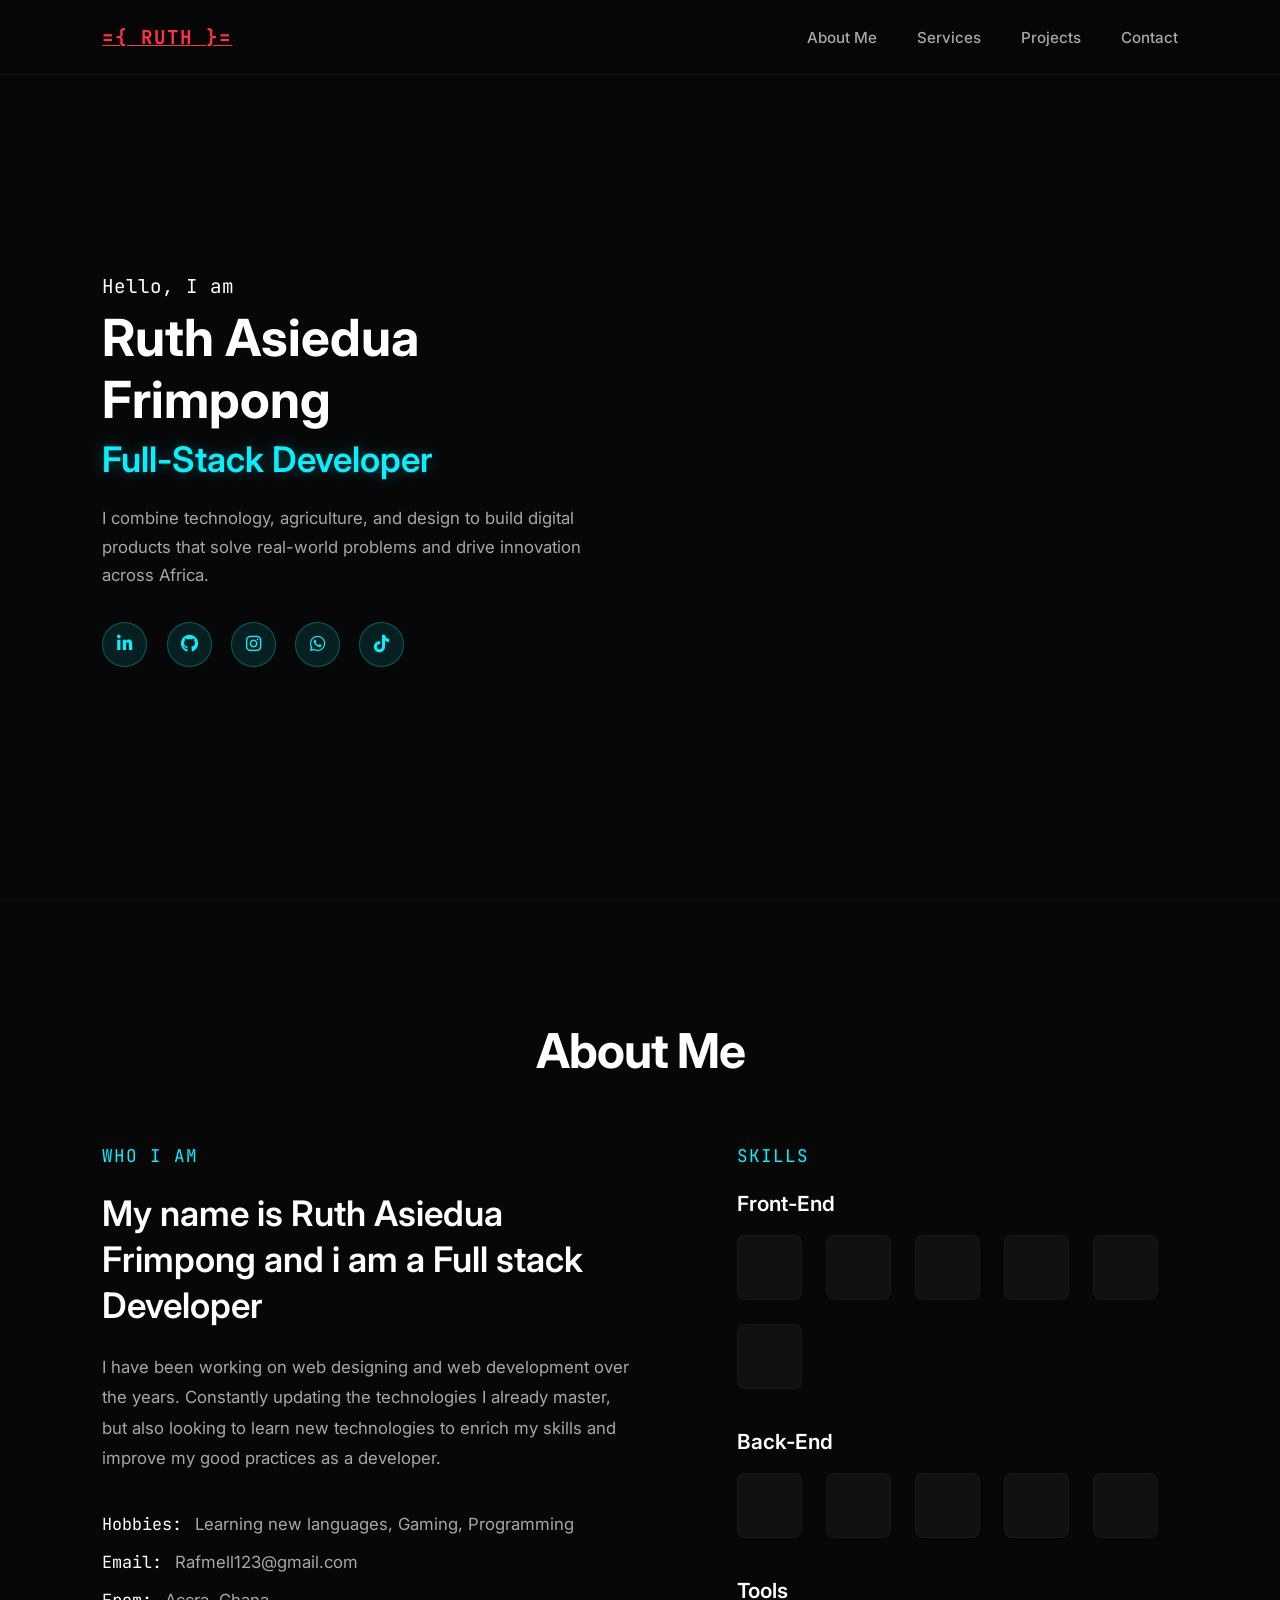
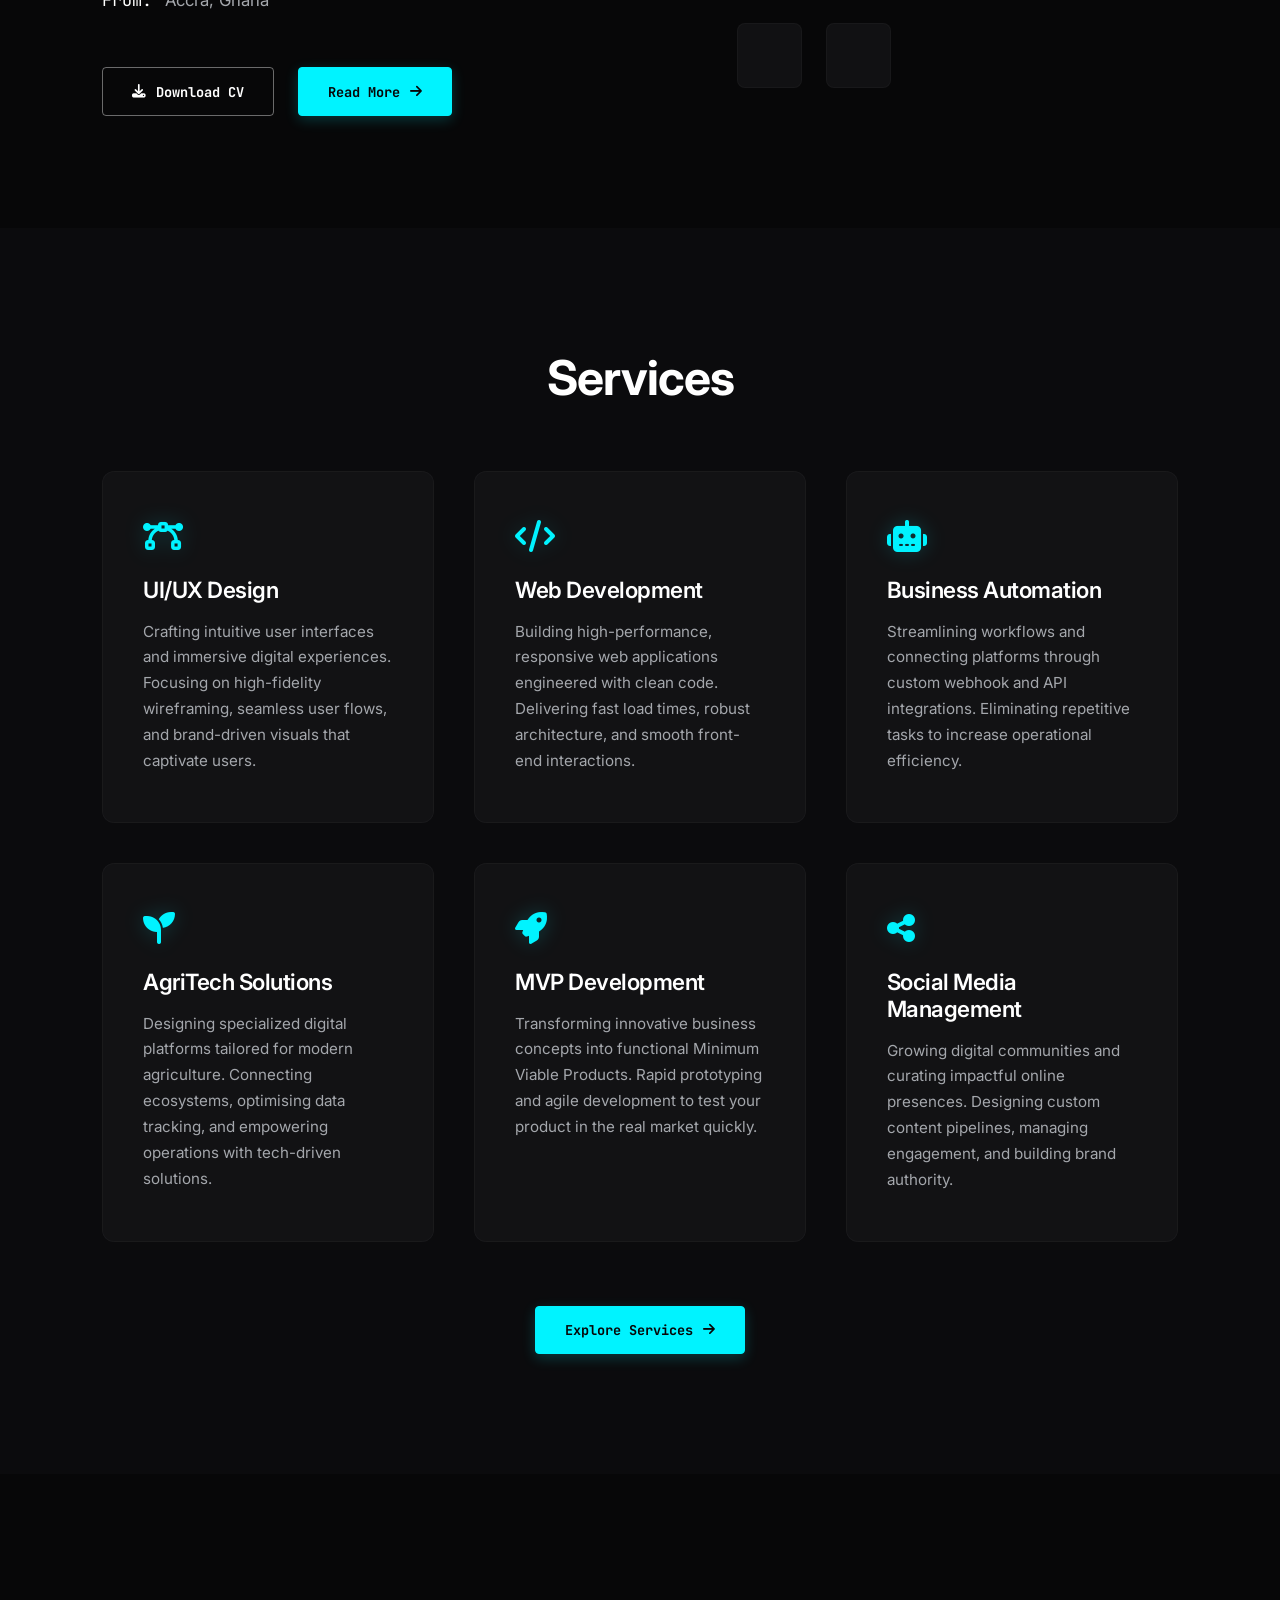
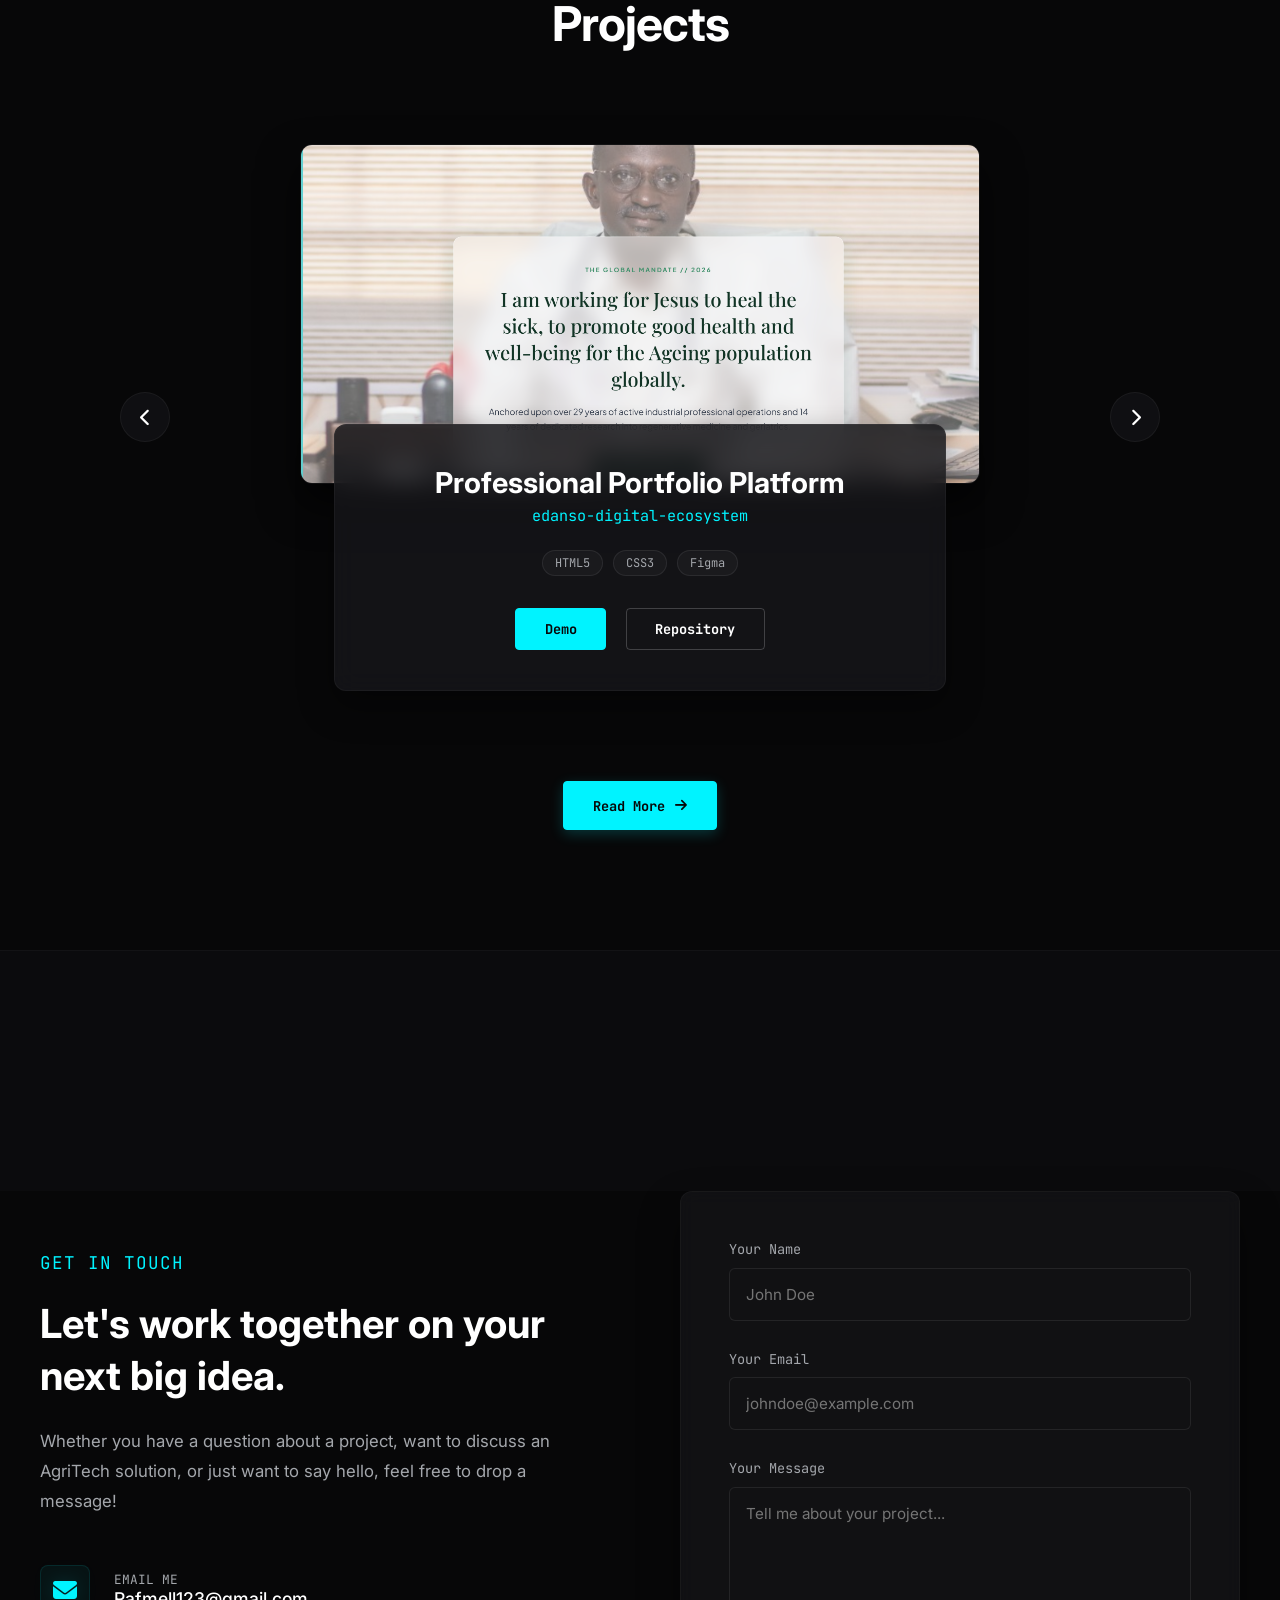
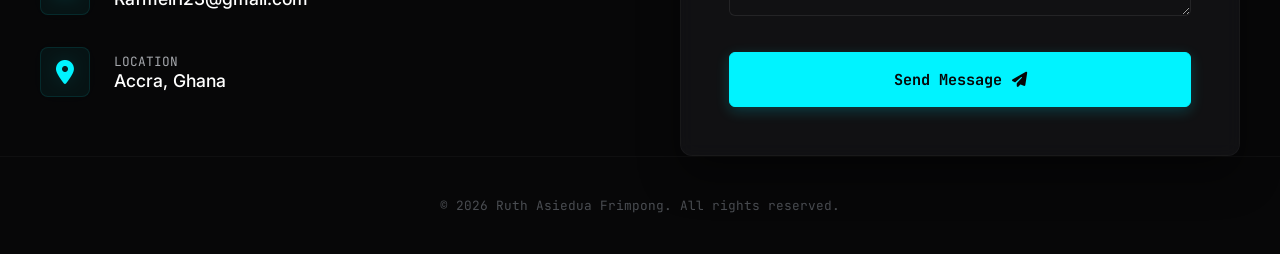
==== index.html @ 82e6465c "Add files via upload" ====
<!DOCTYPE html>
<html lang="en">
<head>
    <meta charset="UTF-8">
    <meta name="viewport" content="width=device-width, initial-scale=1.0">
    <title>Ruth Asiedua Frimpong | Portfolio</title>

    <link rel="preconnect" href="https://fonts.googleapis.com">
    <link rel="preconnect" href="https://fonts.gstatic.com" crossorigin>
    <link href="https://fonts.googleapis.com/css2?family=Inter:wght@300;400;600&family=JetBrains+Mono:wght@400;700&display=swap" rel="stylesheet">

    <link rel="stylesheet" href="https://cdnjs.cloudflare.com/ajax/libs/font-awesome/6.4.0/css/all.min.css">
    <link rel="stylesheet" href="https://cdn.jsdelivr.net/gh/devicons/devicon@latest/devicon.min.css">

    <link rel="stylesheet" href="style.css">
</head>
<body>

    <header>
        <nav>
            <a href="index.html" class="logo">={ RUTH }=</a>
            <ul>
               
                <li><a href="about.html">About Me</a></li>
                <li><a href="services.html">Services</a></li>
                <li><a href="projects.html">Projects</a></li>
                <li><a href="contact.html">Contact</a></li>
            </ul>
        </nav>
    </header>

    <section class="hero">
        <div class="hero-container">

            <div class="hero-text-column">
                <span class="greeting">Hello, I am</span>
                <h1>Ruth Asiedua Frimpong</h1>
                <h2>Full-Stack Developer</h2>

                <p class="hero-intro">
                    I combine technology, agriculture, and design to build digital products that solve real-world problems and drive innovation across Africa.
                </p>

                <div class="social-icons">
                    <a href="#" target="_blank" rel="noopener noreferrer" title="LinkedIn"><i class="fab fa-linkedin-in"></i></a>
                    <a href="#" target="_blank" rel="noopener noreferrer" title="GitHub"><i class="fab fa-github"></i></a>
                    <a href="#" target="_blank" rel="noopener noreferrer" title="Instagram"><i class="fab fa-instagram"></i></a>
                    <a href="#" target="_blank" rel="noopener noreferrer" title="WhatsApp"><i class="fab fa-whatsapp"></i></a>
                    <a href="#" target="_blank" rel="noopener noreferrer" title="TikTok"><i class="fab fa-tiktok"></i></a>
                </div>


            </div>

            <div class="hero-animation-column">
                <div class="floating-canvas">
                    <div class="tech-icon float-item-1"><i class="devicon-html5-plain colored"></i></div>
                    <div class="tech-icon float-item-2"><i class="devicon-css3-plain colored"></i></div>
                    <div class="tech-icon float-item-3"><i class="devicon-javascript-plain colored"></i></div>
                    <div class="tech-icon float-item-4"><i class="devicon-react-original colored"></i></div>
                    <div class="tech-icon float-item-5"><i class="devicon-python-plain colored"></i></div>
                    <div class="tech-icon float-item-6"><i class="devicon-azuresqldatabase-plain colored"></i></div>
                    <div class="tech-icon float-item-7"><i class="devicon-mongodb-plain colored"></i></div>
                    <div class="tech-icon float-item-8"><i class="devicon-typescript-plain colored"></i></div>
                    <div class="tech-icon float-item-9"><i class="devicon-git-plain colored"></i></div>
                    <div class="tech-icon float-item-10"><i class="devicon-amazonwebservices-plain-wordmark colored"></i></div>
                    <div class="tech-icon float-item-11"><i class="devicon-bootstrap-plain colored"></i></div>
                    <div class="tech-icon float-item-12"><i class="devicon-java-plain colored"></i></div>
                    <div class="tech-icon float-item-13"><i class="devicon-figma-plain colored"></i></div>
                </div>
            </div>

        </div>
    </section>






    <section class="about-section-container">
    <h2 class="section-title">About Me</h2>

    <div class="about-grid-wrapper">

        <div class="profile-narrative-column">
            <span class="subheading-accent">Who I Am</span>
            <h3 class="profile-headline">My name is Ruth Asiedua Frimpong and i am a Full stack Developer</h3>

            <p class="profile-bio">
                I have been working on web designing and web development over the years. Constantly updating the technologies I already master, but also looking to learn new technologies to enrich my skills and improve my good practices as a developer.
            </p>

            <ul class="metadata-profile-list">
                <li><strong>Hobbies:</strong> Learning new languages, Gaming, Programming</li>
                <li><strong>Email:</strong> Rafmell123@gmail.com</li>
                <li><strong>From:</strong> Accra, Ghana</li>
            </ul>

            <div class="about-action-links">
                <a href="/img/Ruth Asiedua Frimpong CV (2).docx" class="action-btn btn-outline-download" download>
                    <i class="fas fa-download"></i> Download CV
                </a>
                <a href="about.html" class="action-btn btn-neon-readmore">
                    Read More <i class="fas fa-arrow-right"></i>
                </a>
            </div>
        </div>

        <div class="skills-classification-column">
            <span class="subheading-accent">Skills</span>

            <div class="skills-tier-block">
                <h4>Front-End</h4>
                <div class="skills-icon-row">
                    <div class="tech-badge" data-name="HTML5"><i class="devicon-html5-plain"></i></div>
                    <div class="tech-badge" data-name="CSS3"><i class="devicon-css3-plain"></i></div>
                    <div class="tech-badge" data-name="JavaScript"><i class="devicon-javascript-plain"></i></div>
                    <div class="tech-badge" data-name="React.js"><i class="devicon-react-original"></i></div>
                    <div class="tech-badge" data-name="TypeScript"><i class="devicon-typescript-plain"></i></div>
                    <div class="tech-badge" data-name="Bootstrap"><i class="devicon-bootstrap-plain"></i></div>
                </div>
            </div>

            <div class="skills-tier-block">
                <h4>Back-End</h4>
                <div class="skills-icon-row">
                    <div class="tech-badge" data-name="Python"><i class="devicon-python-plain"></i></div>
                    <div class="tech-badge" data-name="SQL"><i class="devicon-azuresqldatabase-plain"></i></div>
                    <div class="tech-badge" data-name="MongoDB"><i class="devicon-mongodb-plain"></i></div>
                    <div class="tech-badge" data-name="Java"><i class="devicon-java-plain"></i></div>
                    <div class="tech-badge" data-name="AWS"><i class="devicon-amazonwebservices-plain-wordmark"></i></div>
                </div>
            </div>

            <div class="skills-tier-block">
                <h4>Tools</h4>
                <div class="skills-icon-row">
                    <div class="tech-badge" data-name="Figma"><i class="devicon-figma-plain"></i></div>
                    <div class="tech-badge" data-name="Git"><i class="devicon-git-plain"></i></div>
                </div>
            </div>

        </div>
    </div>
</section>












<section class="services-section-container">
    <h2 class="section-title">Services</h2>

    <div class="services-grid-wrapper">

        <div class="service-premium-card">
            <div class="service-icon-holder">
                <i class="fas fa-bezier-curve"></i>
            </div>
            <h3>UI/UX Design</h3>
            <p>Crafting intuitive user interfaces and immersive digital experiences. Focusing on high-fidelity wireframing, seamless user flows, and brand-driven visuals that captivate users.</p>
            <div class="card-neon-line"></div>
        </div>

        <div class="service-premium-card">
            <div class="service-icon-holder">
                <i class="fas fa-code"></i>
            </div>
            <h3>Web Development</h3>
            <p>Building high-performance, responsive web applications engineered with clean code. Delivering fast load times, robust architecture, and smooth front-end interactions.</p>
            <div class="card-neon-line"></div>
        </div>

        <div class="service-premium-card">
            <div class="service-icon-holder">
                <i class="fas fa-robot"></i>
            </div>
            <h3>Business Automation</h3>
            <p>Streamlining workflows and connecting platforms through custom webhook and API integrations. Eliminating repetitive tasks to increase operational efficiency.</p>
            <div class="card-neon-line"></div>
        </div>

        <div class="service-premium-card">
            <div class="service-icon-holder">
                <i class="fas fa-seedling"></i>
            </div>
            <h3>AgriTech Solutions</h3>
            <p>Designing specialized digital platforms tailored for modern agriculture. Connecting ecosystems, optimising data tracking, and empowering operations with tech-driven solutions.</p>
            <div class="card-neon-line"></div>
        </div>

        <div class="service-premium-card">
            <div class="service-icon-holder">
                <i class="fas fa-rocket"></i>
            </div>
            <h3>MVP Development</h3>
            <p>Transforming innovative business concepts into functional Minimum Viable Products. Rapid prototyping and agile development to test your product in the real market quickly.</p>
            <div class="card-neon-line"></div>
        </div>

        <div class="service-premium-card">
            <div class="service-icon-holder">
                <i class="fas fa-share-nodes"></i>
            </div>
            <h3>Social Media Management</h3>
            <p>Growing digital communities and curating impactful online presences. Designing custom content pipelines, managing engagement, and building brand authority.</p>
            <div class="card-neon-line"></div>
        </div>

    </div>

    <div class="services-action-wrapper">
        <a href="services.html" class="action-btn btn-neon-readmore">
            Explore Services <i class="fas fa-arrow-right"></i>
        </a>
    </div>
</section>












<section class="projects-section-container">
    <h2 class="section-title">Projects</h2>

    <div class="carousel-viewport">
        <div class="carousel-track" id="projectTrack">

            <div class="project-slide active">
                <div class="project-image-wrapper">
                    <img src="/img/Screenshot 2026-06-18 155500.png" alt="E danso portfolio">
                </div>
                <div class="project-details-card">
                    <h3>Professional Portfolio Platform</h3>
                    <h4>edanso-digital-ecosystem</h4>

                    <div class="tech-pill-row">
                        <span class="tech-pill">HTML5</span>
                        <span class="tech-pill">CSS3</span>
                        <span class="tech-pill">Figma</span>
                    </div>
                    <div class="project-actions">
                        <a href="https://edansoport.netlify.app/" class="proj-btn btn-demo">Demo</a>
                        <a href="https://github.com/raf-stacks/E-danso" class="proj-btn btn-repo">Repository</a>
                    </div>
                </div>
            </div>
            <div class="project-slide">
                <div class="project-image-wrapper">
                    <img src="/img/Screenshot 2026-06-18 153924.png" alt="National Journey Platform">
                </div>
                <div class="project-details-card">
                    <h3>National Journey</h3>
                    <h4>Interactive Historical Web Application</h4>

                    <div class="tech-pill-row">
                        <span class="tech-pill">JavaScript</span>
                        <span class="tech-pill">HTML5</span>
                        <span class="tech-pill">CSS3</span>
                        <span class="tech-pill">UI Design</span>
                    </div>
                    <div class="project-actions">
                        <a href="https://patiotism.netlify.app/" class="proj-btn btn-demo">Demo</a>
                        <a href="https://github.com/raf-stacks/National-Symbols" class="proj-btn btn-repo">Repository</a>
                    </div>
                </div>
            </div>
            <div class="project-slide">
                <div class="project-image-wrapper">
                    <img src="/img/Screenshot 2026-07-11 155320.png" alt="Aqua Guard">
                </div>
                <div class="project-details-card">
                    <h3>Aqua Guard</h3>
                    <h4>Water Safety & Environmental Protection</h4>

                    <div class="tech-pill-row">
                        <span class="tech-pill">JavaScript</span>
                        <span class="tech-pill">HTML5</span>
                        <span class="tech-pill">CSS3</span>
                        <span class="tech-pill">UI Design</span>
                    </div>
                    <div class="project-actions">
                        <a href="https://aqua-guard-theta.vercel.app" class="proj-btn btn-demo">Demo</a>
                        <a href="https://github.com/raf-stacks/AquaGuard" class="proj-btn btn-repo">Repository</a>
                    </div>
                </div>
            </div>
            <div class="project-slide">
                <div class="project-image-wrapper">
                    <img src="/img/Screenshot 2026-07-11 155814.png" alt="Gallery">
                </div>
                <div class="project-details-card">
                    <h3>Gallery</h3>
                    <h4>Restaurant Website Gallery Layout</h4>

                    <div class="tech-pill-row">
                        <span class="tech-pill">HTML5</span>
                        <span class="tech-pill">CSS3</span>
                    </div>
                    <div class="project-actions">
                        <a href="https://rest-topaz-eta.vercel.app/" class="proj-btn btn-demo">Demo</a>
                    </div>
                </div>
            </div>
            </div>

        <button class="nav-arrow prev-arrow" id="prevBtn" aria-label="Previous Slide">
            <i class="fas fa-chevron-left"></i>
        </button>
        <button class="nav-arrow next-arrow" id="nextBtn" aria-label="Next Slide">
            <i class="fas fa-chevron-right"></i>
        </button>
    </div>

    <div class="projects-action-wrapper">
        <a href="projects.html" class="action-btn btn-neon-readmore">
            Read More <i class="fas fa-arrow-right"></i>
        </a>
    </div>
</section>
















<section id="contact" class="contact-section-container"></section>
    <div class="contact-grid-wrapper">

        <div class="contact-info-column">
            <span class="subheading-accent">Get In Touch</span>
            <h2 class="contact-headline">Let's work together on your next big idea.</h2>
            <p class="contact-subtext">
                Whether you have a question about a project, want to discuss an AgriTech solution, or just want to say hello, feel free to drop a message!
            </p>

            <div class="contact-details-list">
                <div class="contact-detail-item">
    <i class="fas fa-envelope"></i>
    <div>
        <span>Email Me</span>
        <p><a href="mailto:Rafmell123@gmail.com" class="contact-link">Rafmell123@gmail.com</a></p>
    </div>
</div>
                <div class="contact-detail-item">
                    <i class="fas fa-location-dot"></i>
                    <div>
                        <span>Location</span>
                        <p>Accra, Ghana</p>
                    </div>
                </div>
            </div>
        </div>

        <div class="contact-form-column">
            <form action="https://formspree.io/f/mlgvezlq" method="POST" class="contact-premium-form">
                <div class="form-group">
                    <label for="name">Your Name</label>
                    <input type="text" id="name" name="name" placeholder="John Doe" required>
                </div>

                <div class="form-group">
                    <label for="email">Your Email</label>
                    <input type="email" id="email" name="email" placeholder="johndoe@example.com" required>
                </div>

                <div class="form-group">
                    <label for="message">Your Message</label>
                    <textarea id="message" name="message" rows="5" placeholder="Tell me about your project..." required></textarea>
                </div>

                <button type="submit" class="btn-submit-contact">
                    Send Message <i class="fas fa-paper-plane"></i>
                </button>
            </form>
        </div>

    </div>
</section>

<footer class="portal-footer">
    <p>&copy; 2026 Ruth Asiedua Frimpong. All rights reserved.</p>
</footer>

<script src="script.js"></script>
</body>
</html>
---- style.css ----
html {
    scroll-behavior: smooth;
    /* keep any other existing root properties here */
}

/* Core Configurations */
:root {
    --bg-dark: #070708;
    --text-white: #ffffff;
    --text-muted: #a4a7ac;
    --neon-cyan: #00f3ff;
    --font-sans: 'Inter', sans-serif;
    --font-mono: 'JetBrains Mono', monospace;
    
}

* {
    margin: 0;
    padding: 0;
    box-sizing: border-box;
}

body {
    background-color: var(--bg-dark);
    color: var(--text-white);
    font-family: var(--font-sans);
    overflow-x: hidden;
}

/* Persistent Header Styling */
header {
    position: fixed;
    top: 0;
    left: 0;
    width: 100%;
    padding: 1.5rem 8%;
    background: rgba(7, 7, 8, 0.9);
    backdrop-filter: blur(12px);
    z-index: 100;
    border-bottom: 1px solid rgba(255, 255, 255, 0.05);
}

nav {
    display: flex;
    justify-content: space-between;
    align-items: center;
}

.logo {
    font-family: var(--font-mono);
    color: #ff3344;
    font-weight: 700;
    font-size: 1.2rem;
    letter-spacing: 1px;
}

nav ul {
    display: flex;
    list-style: none;
    gap: 2.5rem;
}

nav ul li a {
    text-decoration: none;
    color: var(--text-muted);
    font-weight: 500;
    font-size: 0.95rem;
    transition: color 0.3s ease;
}

nav ul li a:hover, nav ul li a.active {
    color: var(--neon-cyan);
    text-shadow: 0 0 8px rgba(0, 243, 255, 0.6);
}







.portal-nav {
    position: absolute;
    top: 0;
    left: 0;
    width: 100%;
    z-index: 100;
    padding: 2rem 8%;
    background: transparent;
}

.nav-container {
    display: flex;
    justify-content: space-between;
    align-items: center;
    max-width: 1200px;
    margin: 0 auto;
    width: 100%;
}

.nav-logo {
    font-family: var(--font-sans);
    font-weight: 800;
    font-size: 1.8rem;
    letter-spacing: -1px;
    color: var(--text-white);
    text-decoration: none;
}

.nav-logo span {
    color: var(--neon-cyan);
}

.nav-links {
    display: flex;
    list-style: none;
    gap: 2.5rem;
    margin: 0;
    padding: 0;
}

.nav-links a {
    text-decoration: none;
    color: var(--text-muted);
    font-weight: 500;
    font-size: 0.95rem;
    transition: color 0.3s ease;
}

.nav-links a:hover, 
.nav-links a.active {
    color: var(--neon-cyan);
    text-shadow: 0 0 8px rgba(0, 243, 255, 0.6);
}














/* Two-Column Main Hero Grid */
.hero {
    min-height: 100vh;
    display: flex;
    align-items: center;
    padding: 0 8%;
    padding-top: 80px;
}

.hero-container {
    display: grid;
    grid-template-columns: 1.1fr 0.9fr;
    gap: 4rem;
    width: 100%;
    align-items: center;
}

/* Left Content Column Layout */
.hero-text-column .greeting {
    font-family: var(--font-mono);
    color: var(--text-white);
    font-size: 1.2rem;
    display: block;
    margin-bottom: 0.5rem;
}

.hero-text-column h1 {
    font-size: 3.2rem;
    font-weight: 700;
    line-height: 1.2;
    margin-bottom: 0.5rem;
}

.hero-text-column h2 {
    font-size: 2.2rem;
    color: var(--neon-cyan);
    font-weight: 600;
    margin-bottom: 1.5rem;
    text-shadow: 0 0 15px rgba(0, 243, 255, 0.3);
}

.hero-intro {
    color: var(--text-muted);
    font-size: 1.05rem;
    max-width: 520px;
    line-height: 1.7;
    margin-bottom: 2rem;
}

/* Clean Social Icon Circle Actions */
.social-icons {
    display: flex;
    gap: 1.2rem;
    margin-bottom: 2.5rem;
}

.social-icons a {
    width: 45px;
    height: 45px;
    background: rgba(0, 243, 255, 0.1);
    border: 1px solid rgba(0, 243, 255, 0.3);
    border-radius: 50%;
    display: flex;
    justify-content: center;
    align-items: center;
    color: var(--neon-cyan);
    text-decoration: none;
    font-size: 1.1rem;
    transition: all 0.3s ease;
}

.social-icons a:hover {
    transform: scale(1.1);
    background: var(--neon-cyan);
    color: var(--bg-dark);
    box-shadow: 0 0 15px var(--neon-cyan);
}




.btn {
    padding: 0.9rem 2rem;
    font-family: var(--font-mono);
    font-weight: 700;
    letter-spacing: 1px;
    text-decoration: none;
    text-align: center;
    border-radius: 4px;
    transition: all 0.3s ease;
    font-size: 0.9rem;
}

.btn-primary {
    border: 2px solid var(--neon-cyan);
    color: var(--neon-cyan);
    background: transparent;
    box-shadow: inset 0 0 0 0 var(--neon-cyan);
}

.btn-primary:hover {
    box-shadow: inset 0 0 20px rgba(0, 243, 255, 0.2), 0 0 15px rgba(0, 243, 255, 0.4);
    background: rgba(0, 243, 255, 0.05);
}

.btn-secondary {
    border: 2px solid var(--neon-cyan);
    color: var(--neon-cyan);
    background: transparent;
}

.btn-secondary:hover {
    box-shadow: inset 0 0 20px rgba(0, 243, 255, 0.2), 0 0 15px rgba(0, 243, 255, 0.4);
    background: rgba(0, 243, 255, 0.05);
}

/* Right Side Animation Canvas Mechanics */
.hero-animation-column {
    position: relative;
    width: 100%;
    height: 500px;
    display: flex;
    justify-content: center;
    align-items: center;
}

.floating-canvas {
    position: relative;
    width: 100%;
    height: 100%;
}

.tech-icon {
    position: absolute;
    font-size: 2.8rem;
    opacity: 0.75;
    filter: drop-shadow(0 4px 10px rgba(0, 0, 0, 0.5));
}

/* Pure CSS Floating Movement Presets */
@keyframes fluidFloatY {
    0%, 100% { transform: translateY(0) rotate(0deg); }
    50% { transform: translateY(-25px) rotate(8deg); }
}

@keyframes fluidFloatX {
    0%, 100% { transform: translateX(0) rotate(0deg); }
    50% { transform: translateX(20px) rotate(-8deg); }
}

/* Individual Icon Relative Grid Placements & Delays */
.float-item-1  { top: 10%; left: 15%;  animation: fluidFloatY 6s ease-in-out infinite; }
.float-item-2  { top: 12%; right: 20%; animation: fluidFloatX 7s ease-in-out infinite 0.5s; }
.float-item-3  { top: 35%; left: 40%;  animation: fluidFloatY 5.5s ease-in-out infinite 1s; font-size: 3.5rem; }
.float-item-4  { top: 55%; left: 10%;  animation: fluidFloatX 8s ease-in-out infinite; font-size: 3.2rem; }
.float-item-5  { top: 30%; right: 10%; animation: fluidFloatY 6.5s ease-in-out infinite 1.5s; }
.float-item-6  { bottom: 15%; left: 30%; animation: fluidFloatX 7.5s ease-in-out infinite 0.2s; }
.float-item-7  { bottom: 20%; right: 25%; animation: fluidFloatY 6s ease-in-out infinite 0.8s; }
.float-item-8  { top: 5%; left: 55%;  animation: fluidFloatX 9s ease-in-out infinite 1.2s; }
.float-item-9  { bottom: 35%; left: 15%; animation: fluidFloatY 5s ease-in-out infinite 0.3s; }
.float-item-10 { bottom: 40%; right: 35%; animation: fluidFloatX 8.5s ease-in-out infinite 2s; }
.float-item-11 { top: 50%; right: 15%; animation: fluidFloatY 7s ease-in-out infinite 0.4s; }
.float-item-12 { bottom: 5%; left: 60%;  animation: fluidFloatX 6.2s ease-in-out infinite 1.1s; }
.float-item-13 { bottom: 8%; left: 5%;   animation: fluidFloatY 8s ease-in-out infinite 0.7s; }

/* Responsive Adaptations for Smaller Viewports */
@media (max-width: 992px) {
    .hero-container {
        grid-template-columns: 1fr;
        gap: 2rem;
        text-align: center;
    }
    .hero-text-column {
        display: flex;
        flex-direction: column;
        align-items: center;
    }
    .social-icons, .cta-buttons {
        justify-content: center;
        margin-left: auto;
        margin-right: auto;
    }
    .hero-animation-column {
        height: 350px;
    }
    .tech-icon {
        font-size: 2.2rem;
    }
}















/* ==========================================================================
   ABOUT & SKILLS SPLIT INTERFACE STYLES
   ========================================================================== */

.about-section-container {
    padding: 120px 8% 100px 8%;
    background-color: #070708;
    border-top: 1px solid rgba(255, 255, 255, 0.03);
    position: relative;
}

.section-title {
    font-size: 3rem;
    text-align: center;
    font-family: var(--font-sans);
    font-weight: 700;
    margin-bottom: 4rem;
    letter-spacing: -1px;
}

/* Master Grid Separation */
.about-grid-wrapper {
    display: grid;
    grid-template-columns: 1.1fr 0.9fr;
    gap: 6rem;
    align-items: start;
}

/* Sub-label Accents */
.subheading-accent {
    font-family: var(--font-mono);
    color: var(--neon-cyan);
    font-size: 1.1rem;
    display: block;
    margin-bottom: 1.5rem;
    text-transform: uppercase;
    letter-spacing: 1px;
}

/* Left Narrative Column Custom Layouts */
.profile-headline {
    font-size: 2.2rem;
    font-weight: 600;
    line-height: 1.3;
    margin-bottom: 1.5rem;
    color: var(--text-white);
}

.profile-bio {
    color: var(--text-muted);
    font-size: 1.05rem;
    line-height: 1.8;
    margin-bottom: 2.5rem;
}

.metadata-profile-list {
    list-style: none;
    margin-bottom: 3.5rem;
}

.metadata-profile-list li {
    font-size: 1.05rem;
    margin-bottom: 1rem;
    color: var(--text-muted);
}

.metadata-profile-list li strong {
    color: var(--text-white);
    font-family: var(--font-mono);
    margin-right: 0.5rem;
    font-weight: 400;
}

/* Action Trigger Component Layouts */
.about-action-links {
    display: flex;
    align-items: center;
    gap: 1.5rem;
}

.action-btn {
    padding: 0.9rem 1.8rem;
    font-family: var(--font-mono);
    font-size: 0.85rem;
    font-weight: 700;
    text-decoration: none;
    border-radius: 4px;
    transition: all 0.3s cubic-bezier(0.25, 0.8, 0.25, 1);
    display: inline-flex;
    align-items: center;
    gap: 10px;
}

.btn-outline-download {
    border: 1px solid rgba(255, 255, 255, 0.4);
    color: var(--text-white);
    background: transparent;
}

.btn-outline-download:hover {
    border-color: var(--text-white);
    background: rgba(255, 255, 255, 0.03);
}

.btn-neon-readmore {
    background: var(--neon-cyan);
    color: var(--bg-dark);
    border: 1px solid var(--neon-cyan);
    box-shadow: 0 4px 14px rgba(0, 243, 255, 0.2);
}

.btn-neon-readmore:hover {
    background: transparent;
    color: var(--neon-cyan);
    box-shadow: 0 0 20px rgba(0, 243, 255, 0.4);
}

/* Right Skills Matrix Column Custom Layouts */
.skills-tier-block {
    margin-bottom: 2.5rem;
}

.skills-tier-block h4 {
    font-size: 1.3rem;
    color: var(--text-white);
    margin-bottom: 1.2rem;
    font-weight: 600;
}

.skills-icon-row {
    display: flex;
    flex-wrap: wrap;
    gap: 1.5rem;
}

/* High-End Tech Badge Elements & Label Tooltips */
.tech-badge {
    position: relative;
    width: 65px;
    height: 65px;
    background: #111113;
    border: 1px solid rgba(255, 255, 255, 0.03);
    border-radius: 8px;
    display: flex;
    justify-content: center;
    align-items: center;
    cursor: pointer;
    transition: all 0.3s ease;
}

.tech-badge i {
    font-size: 2.2rem;
    color: #4a4d52; /* Set to monochrome gray initial baseline state */
    transition: all 0.3s cubic-bezier(0.25, 0.8, 0.25, 1);
}

/* Hover Tooltip Text Assembly */
.tech-badge::after {
    content: attr(data-name);
    position: absolute;
    bottom: -32px;
    left: 50%;
    transform: translateX(-50%) translateY(5px);
    background: #1c1c1f;
    color: var(--text-white);
    font-family: var(--font-mono);
    font-size: 0.75rem;
    padding: 4px 8px;
    border-radius: 4px;
    border: 1px solid rgba(255, 255, 255, 0.08);
    white-space: nowrap;
    opacity: 0;
    pointer-events: none;
    transition: all 0.25s ease;
    z-index: 10;
}

/* Active Hover Transitions */
.tech-badge:hover {
    transform: translateY(-4px);
    background: #161619;
    border-color: rgba(255, 255, 255, 0.1);
}

.tech-badge:hover::after {
    opacity: 1;
    transform: translateX(-50%) translateY(0);
}

/* ==========================================================================
   EXPLICIT TECH AUTHENTIC BRAND COLOR TRANSITIONS ON HOVER
   ========================================================================== */
.tech-badge:hover i.devicon-html5-plain { color: #E34F26; }
.tech-badge:hover i.devicon-css3-plain { color: #1572B6; }
.tech-badge:hover i.devicon-javascript-plain { color: #F7DF1E; }
.tech-badge:hover i.devicon-react-original { color: #61DAFB; filter: drop-shadow(0 0 8px rgba(97,218,251,0.4)); }
.tech-badge:hover i.devicon-typescript-plain { color: #3178C6; }
.tech-badge:hover i.devicon-bootstrap-plain { color: #7952B3; }
.tech-badge:hover i.devicon-python-plain { color: #3776AB; }
.tech-badge:hover i.devicon-azuresqldatabase-plain { color: #0078D4; }
.tech-badge:hover i.devicon-mongodb-plain { color: #47A248; }
.tech-badge:hover i.devicon-java-plain { color: #007396; }
.tech-badge:hover i.devicon-amazonwebservices-plain-wordmark { color: #FF9900; }
.tech-badge:hover i.devicon-figma-plain { color: #F24E1E; }
.tech-badge:hover i.devicon-git-plain { color: #F05032; }


/* Responsive Media Configurations */
@media (max-width: 992px) {
    .about-grid-wrapper {
        grid-template-columns: 1fr;
        gap: 4rem;
    }
    .section-title {
        font-size: 2.5rem;
        margin-bottom: 2rem;
    }
}




















/* ==========================================================================
   PREMIUM GLASSMORPHISM SERVICES STYLES
   ========================================================================== */

.services-section-container {
    padding: 120px 8% 120px 8%;
    background-color: #0b0b0d; /* Dark background to shift from the previous block */
    position: relative;
}

.services-grid-wrapper {
    display: grid;
    grid-template-columns: repeat(auto-fit, minmax(320px, 1fr));
    gap: 2.5rem;
    margin-bottom: 4rem;
}

/* Premium Card Architecture */
.service-premium-card {
    background: rgba(22, 22, 25, 0.7);
    backdrop-filter: blur(8px);
    -webkit-backdrop-filter: blur(8px);
    border: 1px solid rgba(255, 255, 255, 0.03);
    padding: 3rem 2.5rem;
    border-radius: 12px;
    position: relative;
    overflow: hidden;
    display: flex;
    flex-direction: column;
    align-items: flex-start; /* Hard left-alignment */
    transition: all 0.4s cubic-bezier(0.25, 0.8, 0.25, 1);
}

/* Icon Treatments */
.service-icon-holder {
    font-size: 2rem;
    color: var(--neon-cyan);
    margin-bottom: 1.5rem;
    display: flex;
    align-items: center;
    justify-content: center;
    filter: drop-shadow(0 0 10px rgba(0, 243, 255, 0.2));
}

.service-premium-card h3 {
    font-size: 1.4rem;
    font-family: var(--font-sans);
    font-weight: 600;
    color: var(--text-white);
    margin-bottom: 1rem;
    letter-spacing: -0.5px;
}

.service-premium-card p {
    color: var(--text-muted);
    font-size: 0.95rem;
    line-height: 1.7;
    text-align: left; /* Left alignment for crisp typography */
}

/* Dynamic Interactive Underline Mechanics */
.card-neon-line {
    position: absolute;
    bottom: 0;
    left: 50%;
    width: 0;
    height: 3px;
    background: var(--neon-cyan);
    box-shadow: 0 0 12px var(--neon-cyan);
    transition: all 0.4s cubic-bezier(0.25, 0.8, 0.25, 1);
    transform: translateX(-50%);
}

/* Hover Transformations */
.service-premium-card:hover {
    transform: translateY(-8px);
    background: rgba(28, 28, 32, 0.8);
    border-color: rgba(0, 243, 255, 0.15);
    box-shadow: 0 15px 35px rgba(0, 0, 0, 0.4);
}

.service-premium-card:hover .card-neon-line {
    width: 100%;
}

/* Centered Button Position Styling */
.services-action-wrapper {
    display: flex;
    justify-content: center;
    width: 100%;
}




















/* ==========================================================================
   3D CAROUSEL PROJECTS STYLES
   ========================================================================== */

.projects-section-container {
    padding: 120px 8%;
    background-color: #070708;
    position: relative;
    overflow: hidden;
}

/* Slider Frame Constraint Setup */
.carousel-viewport {
    position: relative;
    max-width: 1000px;
    margin: 0 auto 4rem auto;
    height: 600px;
    display: flex;
    align-items: center;
    justify-content: center;
}

/* Flex Track Control */
.carousel-track {
    display: flex;
    width: 100%;
    height: 100%;
    position: relative;
    align-items: center;
    justify-content: center;
}

/* Individual Slide Architecture */
.project-slide {
    position: absolute;
    width: 100%;
    max-width: 680px;
    opacity: 0;
    transform: scale(0.85) translateY(30px);
    pointer-events: none;
    transition: all 0.5s cubic-bezier(0.4, 0, 0.2, 1);
    display: flex;
    flex-direction: column;
    align-items: center;
    z-index: 1;
}

/* Active Highlight Focus State */
.project-slide.active {
    opacity: 1;
    transform: scale(1) translateY(0);
    pointer-events: auto;
    z-index: 5;
}

/* Image Display Layer Treatments */
.project-image-wrapper {
    width: 100%;
    height: 340px;
    border-radius: 12px;
    overflow: hidden;
    border: 1px solid rgba(255, 255, 255, 0.05);
    box-shadow: 0 20px 40px rgba(0,0,0,0.6);
}

.project-image-wrapper img {
    width: 100%;
    height: 100%;
    object-fit: cover;
    transition: transform 0.5s ease;
}

.project-slide.active:hover .project-image-wrapper img {
    transform: scale(1.03);
}

/* Glassmorphism Details Wrapper Layout */
.project-details-card {
    background: rgba(22, 22, 25, 0.85);
    backdrop-filter: blur(12px);
    -webkit-backdrop-filter: blur(12px);
    border: 1px solid rgba(255, 255, 255, 0.04);
    border-radius: 12px;
    padding: 2.5rem;
    width: 90%;
    margin-top: -60px; /* Pulls the card over the image layer */
    box-shadow: 0 15px 35px rgba(0,0,0,0.4);
    text-align: center;
    z-index: 10;
}

.project-details-card h3 {
    font-size: 1.8rem;
    color: var(--text-white);
    margin-bottom: 0.3rem;
}

.project-details-card h4 {
    font-size: 0.95rem;
    color: var(--neon-cyan);
    font-family: var(--font-mono);
    margin-bottom: 1.5rem;
    font-weight: 400;
}

/* Clean Tech Pill Tags Layout */
.tech-pill-row {
    display: flex;
    justify-content: center;
    flex-wrap: wrap;
    gap: 0.6rem;
    margin-bottom: 2rem;
}

.tech-pill {
    background: rgba(255, 255, 255, 0.03);
    border: 1px solid rgba(255, 255, 255, 0.08);
    color: var(--text-muted);
    font-family: var(--font-mono);
    font-size: 0.75rem;
    padding: 4px 12px;
    border-radius: 20px;
    transition: all 0.3s ease;
}

.project-slide.active:hover .tech-pill {
    border-color: rgba(0, 243, 255, 0.2);
    color: var(--text-white);
}

/* Demo and Repo Button Rows */
.project-actions {
    display: flex;
    justify-content: center;
    gap: 1.2rem;
}

.proj-btn {
    padding: 0.7rem 1.8rem;
    font-family: var(--font-mono);
    font-size: 0.85rem;
    font-weight: 700;
    text-decoration: none;
    border-radius: 4px;
    transition: all 0.3s ease;
}

.btn-demo {
    background: var(--neon-cyan);
    color: var(--bg-dark);
    border: 1px solid var(--neon-cyan);
}

.btn-demo:hover {
    background: transparent;
    color: var(--neon-cyan);
    box-shadow: 0 0 15px rgba(0, 243, 255, 0.4);
}

.btn-repo {
    border: 1px solid rgba(255, 255, 255, 0.2);
    color: var(--text-white);
}

.btn-repo:hover {
    border-color: var(--text-white);
    background: rgba(255, 255, 255, 0.03);
}

/* Floating Navigation Control Arrows */
.nav-arrow {
    position: absolute;
    top: 50%;
    transform: translateY(-50%);
    width: 50px;
    height: 50px;
    background: rgba(22, 22, 25, 0.6);
    border: 1px solid rgba(255, 255, 255, 0.05);
    color: var(--text-white);
    border-radius: 50%;
    display: flex;
    justify-content: center;
    align-items: center;
    cursor: pointer;
    font-size: 1.1rem;
    z-index: 20;
    transition: all 0.3s ease;
}

.nav-arrow:hover {
    background: var(--bg-dark);
    border-color: var(--neon-cyan);
    color: var(--neon-cyan);
    box-shadow: 0 0 15px rgba(0, 243, 255, 0.3);
}

.prev-arrow { left: -20px; }
.next-arrow { right: -20px; }

.projects-action-wrapper {
    display: flex;
    justify-content: center;
    margin-top: 1rem;
}

/* Handle Mobile Scale Contraints */
@media (max-width: 768px) {
    .carousel-viewport { height: 520px; }
    .project-image-wrapper { height: 240px; }
    .project-details-card { padding: 1.5rem; margin-top: -40px; }
    .nav-arrow { width: 40px; height: 40px; font-size: 0.9rem; }
    .prev-arrow { left: 0px; }
    .next-arrow { right: 0px; }
}



















/* ==========================================================================
   PREMIUM CONTACT SECTION & FOOTER STYLES
   ========================================================================== */

.contact-section-container {
    padding: 120px 8%;
    background-color: #0b0b0d; /* Matching alternate background blocks */
    border-top: 1px solid rgba(255, 255, 255, 0.03);
    position: relative;
}

.contact-grid-wrapper {
    display: grid;
    grid-template-columns: 1fr 1fr;
    gap: 5rem;
    max-width: 1200px;
    margin: 0 auto;
    align-items: center;
}

/* Left Info Column Layout */
.contact-headline {
    font-size: 2.5rem;
    font-weight: 700;
    line-height: 1.3;
    margin-bottom: 1.5rem;
    color: var(--text-white);
}

.contact-subtext {
    color: var(--text-muted);
    font-size: 1.05rem;
    line-height: 1.8;
    margin-bottom: 3rem;
}

.contact-details-list {
    display: flex;
    flex-direction: column;
    gap: 2rem;
}

.contact-detail-item {
    display: flex;
    align-items: center;
    gap: 1.5rem;
}

.contact-detail-item i {
    font-size: 1.5rem;
    color: var(--neon-cyan);
    width: 50px;
    height: 50px;
    background: rgba(0, 243, 255, 0.05);
    border: 1px solid rgba(0, 243, 255, 0.1);
    border-radius: 8px;
    display: flex;
    justify-content: center;
    align-items: center;
    filter: drop-shadow(0 0 8px rgba(0, 243, 255, 0.1));
}

.contact-detail-item span {
    font-family: var(--font-mono);
    font-size: 0.8rem;
    color: var(--text-muted);
    text-transform: uppercase;
    display: block;
}

.contact-detail-item p {
    font-size: 1.1rem;
    color: var(--text-white);
    font-weight: 500;
}

/* Right Form Column Layout */
.contact-premium-form {
    background: rgba(22, 22, 25, 0.7);
    backdrop-filter: blur(8px);
    -webkit-backdrop-filter: blur(8px);
    border: 1px solid rgba(255, 255, 255, 0.03);
    padding: 3rem;
    border-radius: 12px;
    display: flex;
    flex-direction: column;
    gap: 1.8rem;
    box-shadow: 0 20px 40px rgba(0, 0, 0, 0.4);
}

.form-group {
    display: flex;
    flex-direction: column;
    gap: 0.6rem;
}

.form-group label {
    font-family: var(--font-mono);
    font-size: 0.85rem;
    color: var(--text-muted);
}

.form-group input,
.form-group textarea {
    background: #111113;
    border: 1px solid rgba(255, 255, 255, 0.08);
    padding: 1rem;
    border-radius: 6px;
    color: var(--text-white);
    font-family: var(--font-sans);
    font-size: 0.95rem;
    transition: all 0.3s ease;
}

/* Interactive Neon Focus Glow */
.form-group input:focus,
.form-group textarea:focus {
    outline: none;
    border-color: var(--neon-cyan);
    box-shadow: 0 0 12px rgba(0, 243, 255, 0.2);
    background: #161619;
}

/* Form Action Submit Button */
.btn-submit-contact {
    background: var(--neon-cyan);
    color: var(--bg-dark);
    border: 1px solid var(--neon-cyan);
    padding: 1rem;
    border-radius: 6px;
    font-family: var(--font-mono);
    font-weight: 700;
    font-size: 0.95rem;
    cursor: pointer;
    display: flex;
    justify-content: center;
    align-items: center;
    gap: 10px;
    transition: all 0.3s cubic-bezier(0.25, 0.8, 0.25, 1);
    box-shadow: 0 4px 14px rgba(0, 243, 255, 0.2);
    margin-top: 0.5rem;
}

.btn-submit-contact:hover {
    background: transparent;
    color: var(--neon-cyan);
    box-shadow: 0 0 20px rgba(0, 243, 255, 0.4);
}

/* CLEAN PORTAL FOOTER */
.portal-footer {
    padding: 2.5rem 8%;
    background-color: #070708;
    text-align: center;
    border-top: 1px solid rgba(255, 255, 255, 0.03);
}

.portal-footer p {
    font-family: var(--font-mono);
    font-size: 0.8rem;
    color: #4a4d52;
}

/* Responsive Adaptations */
@media (max-width: 992px) {
    .contact-grid-wrapper {
        grid-template-columns: 1fr;
        gap: 4rem;
    }
    .contact-premium-form {
        padding: 2rem;
    }
}


.contact-link {
    color: var(--text-white);
    text-decoration: none;
    transition: color 0.3s ease;
}

.contact-link:hover {
    color: var(--neon-cyan);
}























/* ==========================================================================
   DEDICATED ABOUT PAGE STYLES (COMBINED BLUEPRINT CONCEPT)
   ========================================================================== */

/* Page Framework Container Split */
.about-hero-profile {
    padding: 160px 8% 100px 8%;
    background-color: #070708;
}

.about-profile-grid {
    display: grid;
    grid-template-columns: 0.8fr 1.2fr;
    gap: 5rem;
    max-width: 1200px;
    margin: 0 auto;
    align-items: center;
}

/* Safet-Inspired Polygon Photo Mask Engineering */
.profile-frame-wrapper {
    position: relative;
    display: flex;
    justify-content: center;
    align-items: center;
}

.geometric-photo-mask {
    position: relative;
    width: 340px;
    height: 380px;
    clip-path: polygon(10% 0%, 100% 0%, 90% 100%, 0% 100%); /* Premium asymmetric shift styling */
    border-radius: 16px;
    overflow: hidden;
    box-shadow: 0 20px 40px rgba(0,0,0,0.5);
    z-index: 5;
}

.geometric-photo-mask img {
    width: 100%;
    height: 100%;
    object-fit: cover;
    transition: transform 0.6s cubic-bezier(0.25, 0.8, 0.25, 1);
}

.geometric-photo-mask:hover img {
    transform: scale(1.05);
}

/* Neon Backplate Shadow Glow Accent */
.photo-glow-backplate {
    position: absolute;
    top: 0;
    left: 0;
    width: 100%;
    height: 100%;
    border: 2px solid var(--neon-cyan);
    box-shadow: 0 0 25px rgba(0, 243, 255, 0.3);
    pointer-events: none;
    border-radius: 16px;
    z-index: -1;
}

/* Narrative Text Column Styles */
.story-main-title {
    font-size: 2.6rem;
    color: var(--text-white);
    line-height: 1.25;
    margin-bottom: 2rem;
    font-weight: 700;
    letter-spacing: -1px;
}

.story-paragraph {
    color: var(--text-muted);
    font-size: 1.05rem;
    line-height: 1.8;
    margin-bottom: 1.5rem;
}

.story-paragraph strong {
    color: var(--text-white);
}

/* Clean Jeferson-Style Minimal Social Grid Icons */
.about-social-row {
    display: flex;
    gap: 1.8rem;
    margin-top: 2.5rem;
}

.about-social-row a {
    font-size: 1.4rem;
    color: #4a4d52;
    transition: all 0.3s ease;
}

.about-social-row a:hover {
    color: var(--neon-cyan);
    transform: translateY(-3px);
    filter: drop-shadow(0 0 8px rgba(0, 243, 255, 0.5));
}

/* ==========================================================================
   GLOWING TRACK TIMELINE STYLES (SCALABLE & MODULAR)
   ========================================================================== */

.origins-path-container {
    padding: 100px 8% 140px 8%;
    background-color: #0b0b0d;
    border-top: 1px solid rgba(255, 255, 255, 0.03);
}

.timeline-header {
    text-align: center;
    margin-bottom: 6rem;
}

.timeline-header h2 {
    font-size: 2.5rem;
    color: var(--text-white);
    margin-top: 0.5rem;
}

/* The Core Path Track Wrapper */
.glowing-timeline-wrapper {
    position: relative;
    max-width: 850px;
    margin: 0 auto;
    display: flex;
    flex-direction: column;
    gap: 4rem;
}

/* Connecting Center Thread Line */
.timeline-center-thread {
    position: absolute;
    left: 35px;
    top: 10px;
    bottom: 10px;
    width: 2px;
    background: linear-gradient(to bottom, var(--neon-cyan), rgba(0, 243, 255, 0.05));
    box-shadow: 0 0 10px rgba(0, 243, 255, 0.2);
}

/* Individual Card Node Block Layout */
.timeline-milestone-node {
    position: relative;
    display: flex;
    align-items: start;
    padding-left: 80px; /* Leave space for the connecting point node indicator */
}

/* Connected Track Dot Marker Indicator */
.timeline-marker-dot {
    position: absolute;
    left: 27px;
    top: 30px;
    width: 18px;
    height: 18px;
    background: #0b0b0d;
    border: 3px solid var(--neon-cyan);
    border-radius: 50%;
    box-shadow: 0 0 10px var(--neon-cyan);
    z-index: 5;
    transition: all 0.3s ease;
}

/* Premium Asymmetric Detail Card Mechanics */
.timeline-content-glass {
    background: rgba(22, 22, 25, 0.6);
    backdrop-filter: blur(8px);
    -webkit-backdrop-filter: blur(8px);
    border: 1px solid rgba(255, 255, 255, 0.03);
    padding: 2.5rem;
    border-radius: 12px;
    width: 100%;
    transition: all 0.4s cubic-bezier(0.25, 0.8, 0.25, 1);
}

.milestone-date {
    font-family: var(--font-mono);
    color: var(--neon-cyan);
    font-size: 0.8rem;
    text-transform: uppercase;
    letter-spacing: 1px;
    display: block;
    margin-bottom: 0.5rem;
}

.timeline-content-glass h3 {
    font-size: 1.4rem;
    color: var(--text-white);
    margin-bottom: 1rem;
    font-weight: 600;
}

.timeline-content-glass p {
    color: var(--text-muted);
    font-size: 0.95rem;
    line-height: 1.7;
}

/* Dynamic Hover Visual Enhancements */
.timeline-milestone-node:hover .timeline-marker-dot {
    background: var(--neon-cyan);
    transform: scale(1.2);
}

.timeline-milestone-node:hover .timeline-content-glass {
    background: rgba(28, 28, 32, 0.8);
    border-color: rgba(0, 243, 255, 0.15);
    box-shadow: 0 15px 30px rgba(0,0,0,0.4);
    transform: translateX(5px);
}

/* Responsive Structural Re-allocations */
@media (max-width: 992px) {
    .about-profile-grid {
        grid-template-columns: 1fr;
        gap: 3.5rem;
    }
    .geometric-photo-mask {
        width: 100%;
        max-width: 340px;
    }
    .story-main-title {
        font-size: 2.1rem;
    }
}

@media (max-width: 768px) {
    .timeline-center-thread { left: 20px; }
    .timeline-marker-dot { left: 12px; }
    .timeline-milestone-node { padding-left: 50px; }
    .timeline-content-glass { padding: 1.8rem; }
}

























/* ==========================================================================
   DEDICATED SERVICES VIEW STYLES
   ========================================================================== */

.services-hero-banner {
    padding: 160px 8% 80px 8%;
    background-color: #070708;
    text-align: center;
}

.banner-content {
    max-width: 750px;
    margin: 0 auto;
}

.page-main-title {
    font-size: 3rem;
    color: var(--text-white);
    font-weight: 700;
    margin-top: 0.5rem;
    margin-bottom: 1.5rem;
    letter-spacing: -1px;
}

.banner-subtext {
    color: var(--text-muted);
    font-size: 1.1rem;
    line-height: 1.8;
}

/* Services Page Sub-Grid System */
.services-hub-container {
    padding: 60px 8% 100px 8%;
    background-color: #070708;
}

.services-hub-grid {
    display: grid;
    grid-template-columns: repeat(auto-fit, minmax(340px, 1fr));
    gap: 2.5rem;
    max-width: 1200px;
    margin: 0 auto;
}

.hub-service-card {
    background: rgba(22, 22, 25, 0.5);
    border: 1px solid rgba(255, 255, 255, 0.03);
    border-radius: 12px;
    padding: 2.5rem;
    transition: all 0.3s standard;
}

.hub-card-header {
    display: flex;
    align-items: center;
    gap: 1.2rem;
    margin-bottom: 1.5rem;
}

.hub-card-header i {
    font-size: 1.8rem;
    filter: drop-shadow(0 0 8px rgba(0, 243, 255, 0.15));
}

.hub-card-header h3 {
    font-size: 1.4rem;
    color: var(--text-white);
    font-weight: 600;
}

.hub-service-card p {
    color: var(--text-muted);
    font-size: 0.95rem;
    line-height: 1.7;
    margin-bottom: 2rem;
}

/* Checklist Items Inside Services Detail */
.service-spec-list {
    list-style: none;
    padding: 0;
    margin: 0;
    display: flex;
    flex-direction: column;
    gap: 0.8rem;
    border-top: 1px solid rgba(255, 255, 255, 0.04);
    padding-top: 1.5rem;
}

.service-spec-list li {
    font-family: var(--font-mono);
    font-size: 0.8rem;
    color: var(--text-white);
    display: flex;
    align-items: center;
    gap: 10px;
}

.service-spec-list li i {
    color: var(--neon-cyan);
    font-size: 0.85rem;
}

.hub-service-card:hover {
    border-color: rgba(0, 243, 255, 0.15);
    background: rgba(28, 28, 32, 0.7);
    transform: translateY(-5px);
}

/* Workflow Blocks Setup */
.workflow-process-section {
    padding: 100px 8% 140px 8%;
    background-color: #0b0b0d;
    border-top: 1px solid rgba(255, 255, 255, 0.03);
}

.workflow-header {
    text-align: center;
    margin-bottom: 5rem;
}

.workflow-header h2 {
    font-size: 2.5rem;
    color: var(--text-white);
    margin-top: 0.5rem;
}

.workflow-steps-wrapper {
    display: grid;
    grid-template-columns: repeat(auto-fit, minmax(280px, 1fr));
    gap: 3rem;
    max-width: 1200px;
    margin: 0 auto;
}

.workflow-step {
    position: relative;
    padding: 2rem;
}

.step-number {
    font-family: var(--font-mono);
    font-size: 3.5rem;
    font-weight: 800;
    color: rgba(0, 243, 255, 0.08);
    line-height: 1;
    margin-bottom: 1rem;
}

.workflow-step h4 {
    font-size: 1.2rem;
    color: var(--text-white);
    margin-bottom: 0.8rem;
    font-weight: 600;
}

.workflow-step p {
    color: var(--text-muted);
    font-size: 0.95rem;
    line-height: 1.7;
}

/* Responsiveness adjustments */
@media (max-width: 768px) {
    .page-main-title { font-size: 2.2rem; }
    .services-hero-banner { padding-top: 140px; }
}





























/* ==========================================================================
   UNIFORM PORTFOLIO PROJECTS GALLERY STYLES
   ========================================================================== */

.gallery-hero-banner {
    padding: 160px 8% 40px 8%;
    background-color: #070708;
    text-align: center;
}

.gallery-banner-content {
    max-width: 800px;
    margin: 0 auto;
}

/* Category Filter Menu Row Controls */
.filter-controls-row {
    display: flex;
    justify-content: center;
    gap: 1.2rem;
    margin-top: 3.5rem;
    margin-bottom: 1rem;
}

.filter-btn {
    background: rgba(255, 255, 255, 0.02);
    border: 1px solid rgba(255, 255, 255, 0.06);
    color: var(--text-muted);
    padding: 0.7rem 1.8rem;
    border-radius: 30px;
    font-family: var(--font-mono);
    font-size: 0.85rem;
    font-weight: 500;
    cursor: pointer;
    transition: all 0.3s ease;
}

.filter-btn:hover,
.filter-btn.active {
    background: transparent;
    color: var(--neon-cyan);
    border-color: var(--neon-cyan);
    box-shadow: 0 0 15px rgba(0, 243, 255, 0.25);
}

/* Portfolio Layout Display Grid */
.gallery-grid-container {
    padding: 40px 8% 140px 8%;
    background-color: #070708;
}

.portfolio-display-grid {
    display: grid;
    grid-template-columns: repeat(auto-fit, minmax(350px, 1fr));
    gap: 3rem;
    max-width: 1200px;
    margin: 0 auto;
}

/* Unified Project Card Architecture */
.gallery-project-card {
    background: rgba(22, 22, 25, 0.5);
    border: 1px solid rgba(255, 255, 255, 0.03);
    border-radius: 12px;
    overflow: hidden;
    display: flex;
    flex-direction: column;
    transition: all 0.4s cubic-bezier(0.25, 0.8, 0.25, 1);
}

.gallery-card-image {
    position: relative;
    width: 100%;
    height: 230px;
    overflow: hidden;
}

.gallery-card-image img {
    width: 100%;
    height: 100%;
    object-fit: cover;
    transition: transform 0.5s ease;
}

/* Category Badge Graphic Layer */
.card-image-overlay {
    position: absolute;
    top: 0;
    left: 0;
    width: 100%;
    height: 100%;
    background: linear-gradient(to bottom, rgba(7,7,8,0.1), rgba(7,7,8,0.7));
    padding: 1.5rem;
    display: flex;
    align-items: start;
}

.cat-badge {
    background: rgba(7, 7, 8, 0.85);
    border: 1px solid rgba(255,255,255,0.08);
    backdrop-filter: blur(4px);
    -webkit-backdrop-filter: blur(4px);
    color: var(--neon-cyan);
    font-family: var(--font-mono);
    font-size: 0.7rem;
    padding: 4px 12px;
    border-radius: 4px;
    text-transform: uppercase;
}

/* Detail Box Parameters */
.gallery-card-details {
    padding: 2.5rem 2rem 2rem 2rem;
    display: flex;
    flex-direction: column;
    flex-grow: 1;
}

.gallery-card-details h3 {
    font-size: 1.6rem;
    color: var(--text-white);
    margin-bottom: 0.3rem;
}

.gallery-card-details h4 {
    font-size: 0.9rem;
    color: var(--neon-cyan);
    font-family: var(--font-mono);
    margin-bottom: 1.2rem;
    font-weight: 400;
}

.gallery-card-details p {
    color: var(--text-muted);
    font-size: 0.95rem;
    line-height: 1.7;
    margin-bottom: 1.8rem;
}

.card-tech-row {
    display: flex;
    flex-wrap: wrap;
    gap: 0.6rem;
    margin-bottom: 2rem;
    margin-top: auto; /* Pushes the row elements cleanly to the card base */
}

/* Action Trigger Border Splices */
.gallery-card-actions {
    display: flex;
    gap: 1.2rem;
    border-top: 1px solid rgba(255,255,255,0.04);
    padding-top: 1.5rem;
}

/* Interactive Card Transformation Responses */
.gallery-project-card:hover {
    transform: translateY(-6px);
    border-color: rgba(0, 243, 255, 0.15);
    background: rgba(28, 28, 32, 0.5);
    box-shadow: 0 20px 40px rgba(0,0,0,0.4);
}

.gallery-project-card:hover .gallery-card-image img {
    transform: scale(1.04);
}

@media (max-width: 768px) {
    .filter-controls-row {
        flex-direction: column;
        gap: 0.8rem;
    }
}
/* ==========================================================================
   FIGMA DESIGNS SECTION
   ========================================================================== */
.figma-section-container {
    padding: 100px 8%;
    background-color: #0a0a0b;
}

.figma-section-header {
    text-align: center;
    margin-bottom: 3.5rem;
}

.figma-section-header .subheading-accent {
    display: inline-block;
    font-size: 0.85rem;
    font-weight: 600;
    letter-spacing: 3px;
    text-transform: uppercase;
    color: #a78bfa;
    background: rgba(167, 139, 250, 0.1);
    padding: 0.4rem 1.2rem;
    border-radius: 20px;
    margin-bottom: 0.8rem;
}

.figma-section-header .section-title {
    font-size: 2.5rem;
    font-weight: 700;
    color: #ffffff;
    margin-bottom: 0.8rem;
}

.figma-section-header .banner-subtext {
    font-size: 1rem;
    color: #a0a0a0;
    max-width: 600px;
    margin: 0 auto;
    line-height: 1.6;
}

.figma-grid {
    display: grid;
    grid-template-columns: repeat(3, 1fr);
    gap: 1.8rem;
    max-width: 1200px;
    margin: 0 auto;
}

.figma-card {
    background: #121214;
    border-radius: 16px;
    overflow: hidden;
    border: 1px solid #1e1e20;
    transition: transform 0.3s ease, box-shadow 0.3s ease;
}

.figma-card:hover {
    transform: translateY(-6px);
    box-shadow: 0 20px 40px rgba(0, 0, 0, 0.4);
    border-color: #a78bfa40;
}

.figma-image-placeholder {
    position: relative;
    width: 100%;
    aspect-ratio: 16 / 10;
    background: #1a1a1d;
    overflow: hidden;
    display: flex;
    align-items: center;
    justify-content: center;
}

.figma-image-placeholder img {
    width: 100%;
    height: 100%;
    object-fit: cover;
    display: block;
}

.figma-placeholder-overlay {
    position: absolute;
    inset: 0;
    display: flex;
    flex-direction: column;
    align-items: center;
    justify-content: center;
    gap: 0.6rem;
    background: rgba(10, 10, 11, 0.7);
    color: #a78bfa;
    font-size: 0.85rem;
    opacity: 0;
    transition: opacity 0.3s ease;
    pointer-events: none;
}

.figma-image-placeholder:hover .figma-placeholder-overlay {
    opacity: 1;
}

.figma-placeholder-overlay i {
    font-size: 2rem;
}

.figma-card-details {
    padding: 1.2rem 1.4rem 1.4rem;
}

.figma-card-details h3 {
    font-size: 1.1rem;
    font-weight: 600;
    color: #ffffff;
    margin-bottom: 0.3rem;
}

.figma-card-details p {
    font-size: 0.88rem;
    color: #8a8a8a;
    line-height: 1.5;
}

@media (max-width: 992px) {
    .figma-grid {
        grid-template-columns: repeat(2, 1fr);
    }
}

@media (max-width: 600px) {
    .figma-grid {
        grid-template-columns: 1fr;
    }
    
    .figma-section-container {
        padding: 60px 5%;
    }
    
    .figma-section-header .section-title {
        font-size: 1.8rem;
    }
}
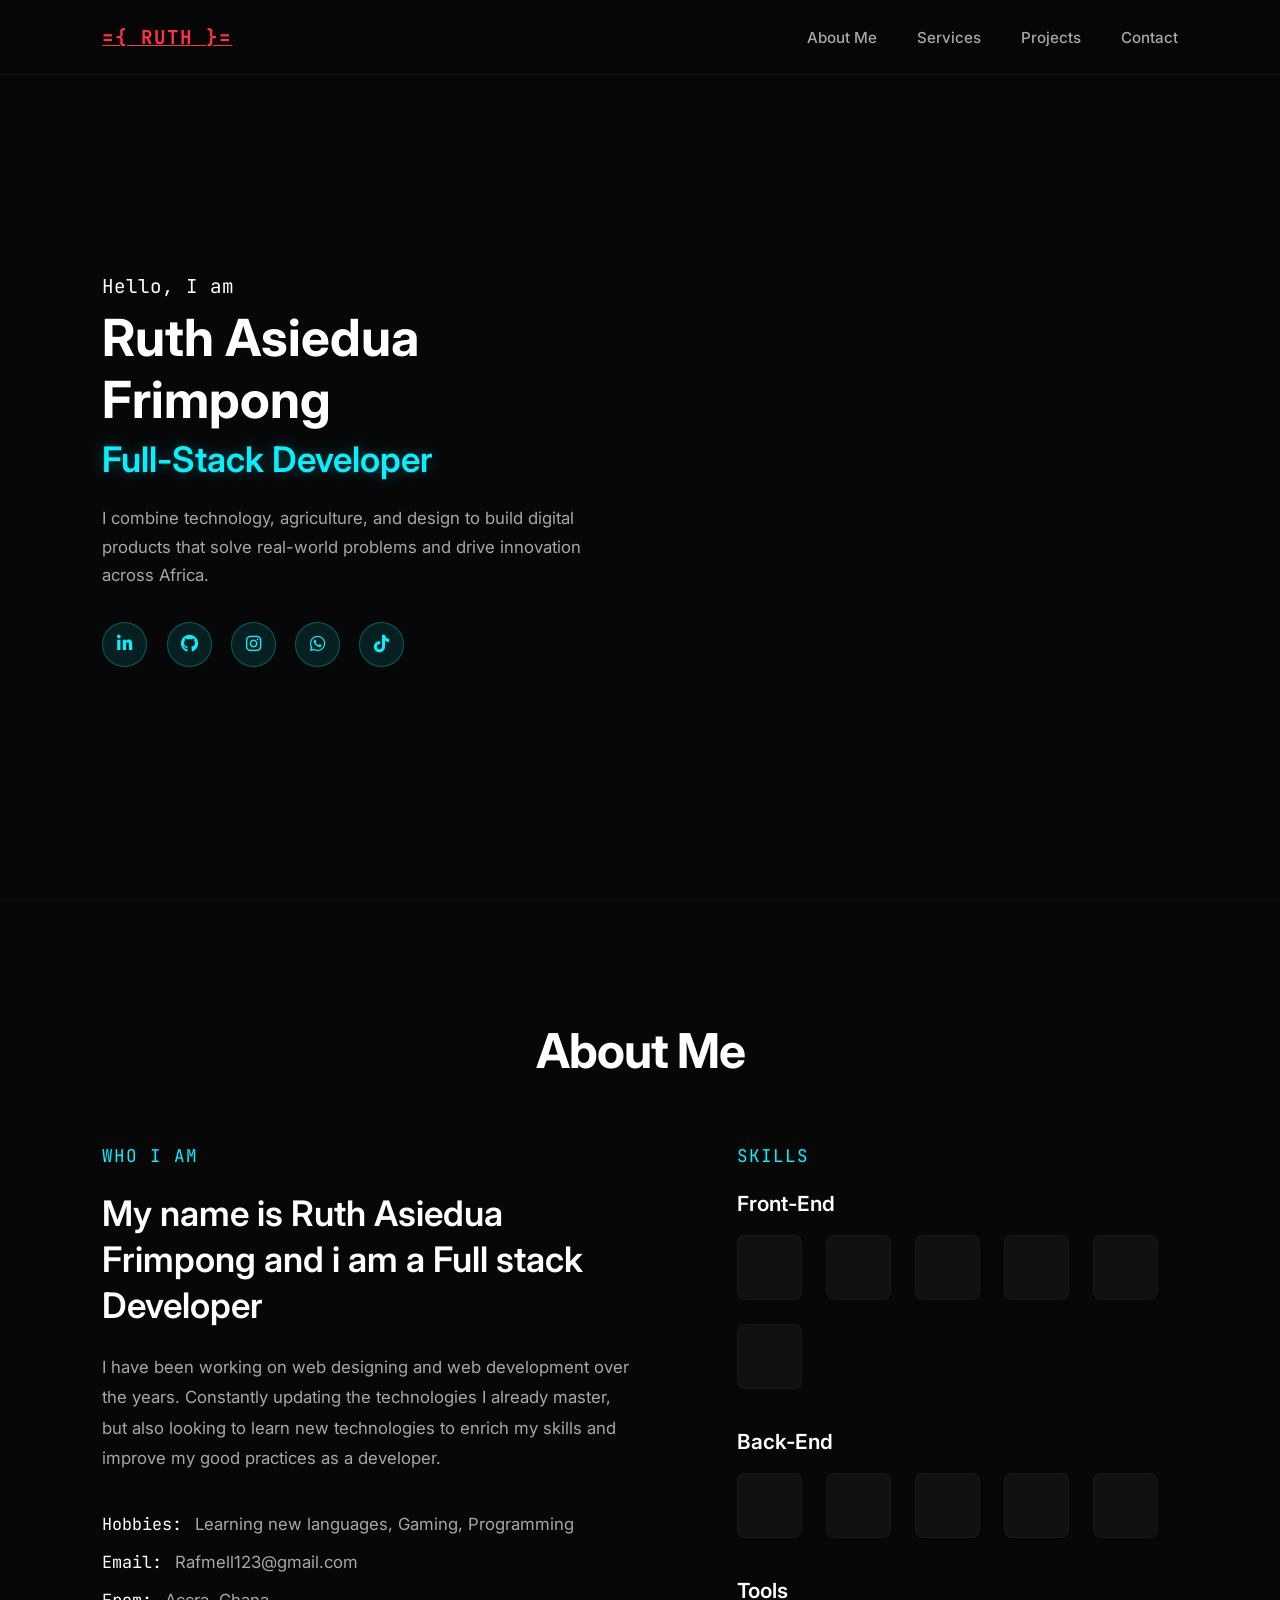
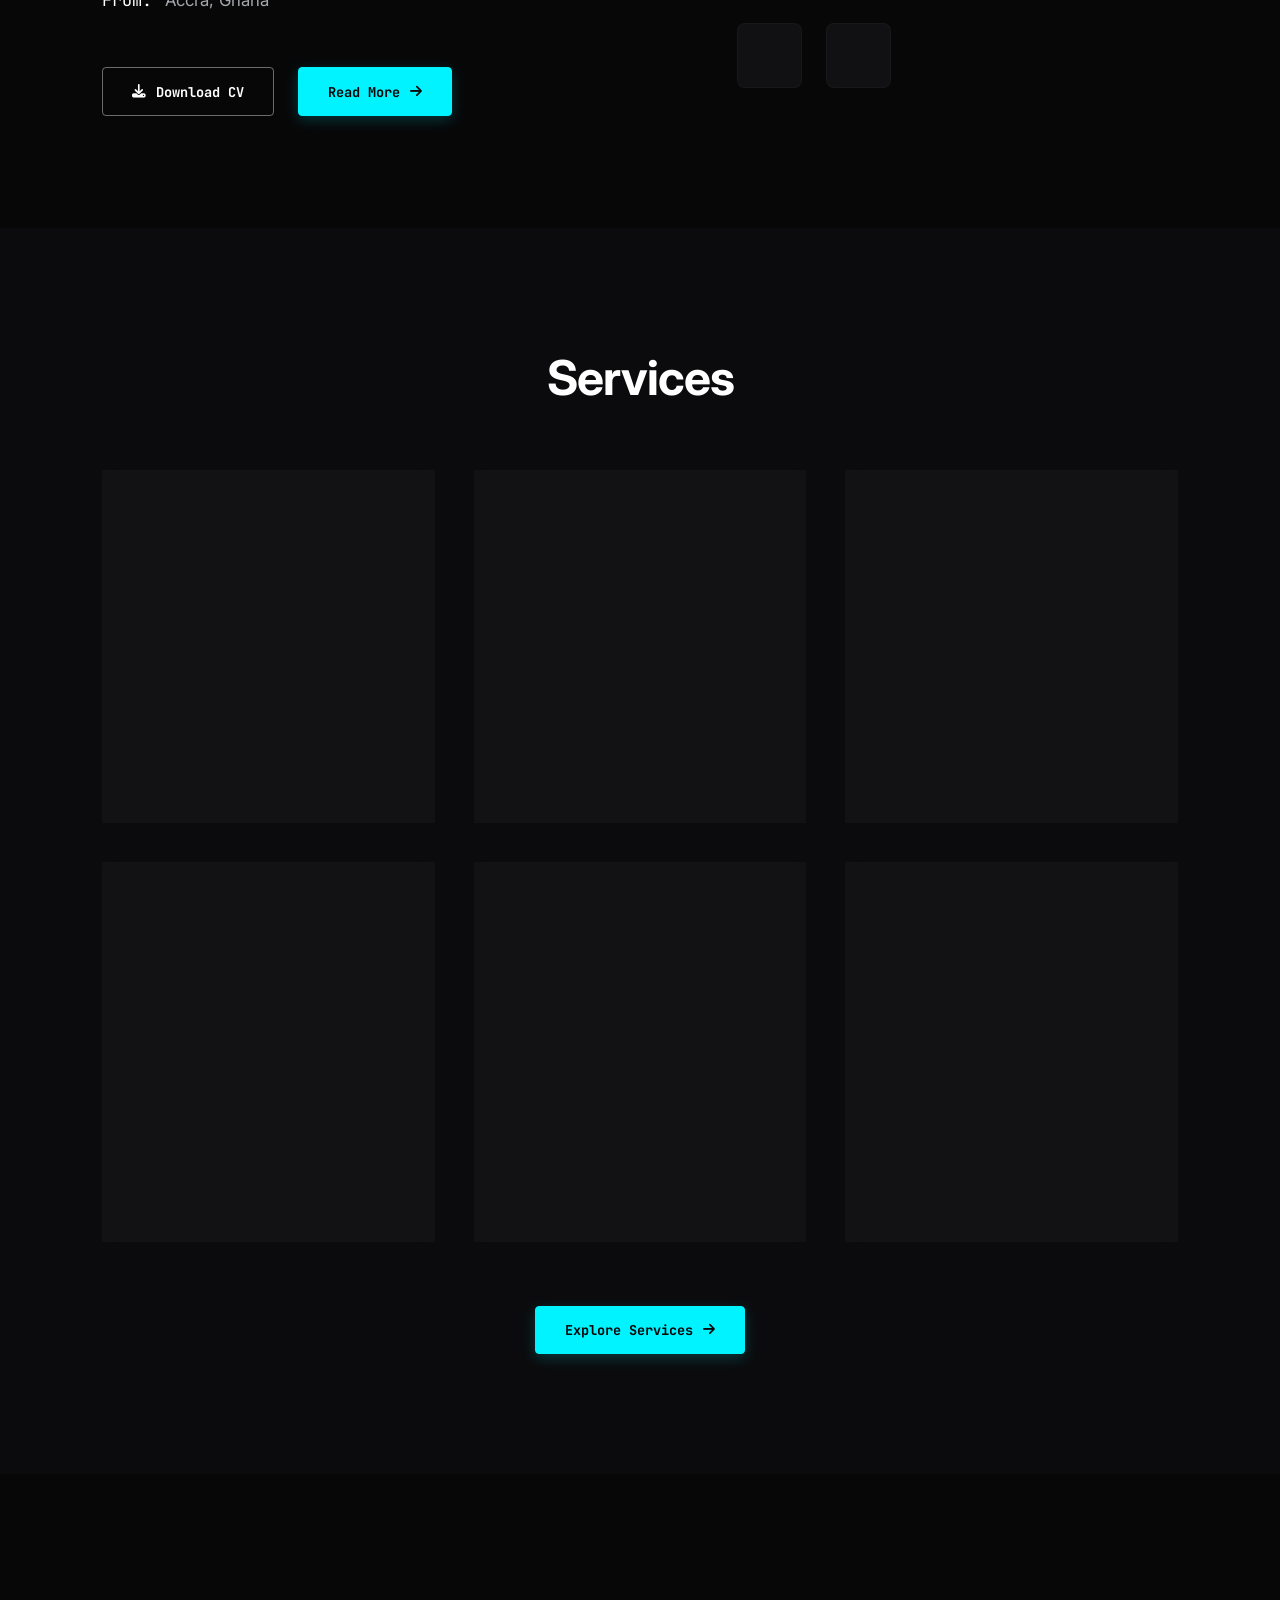
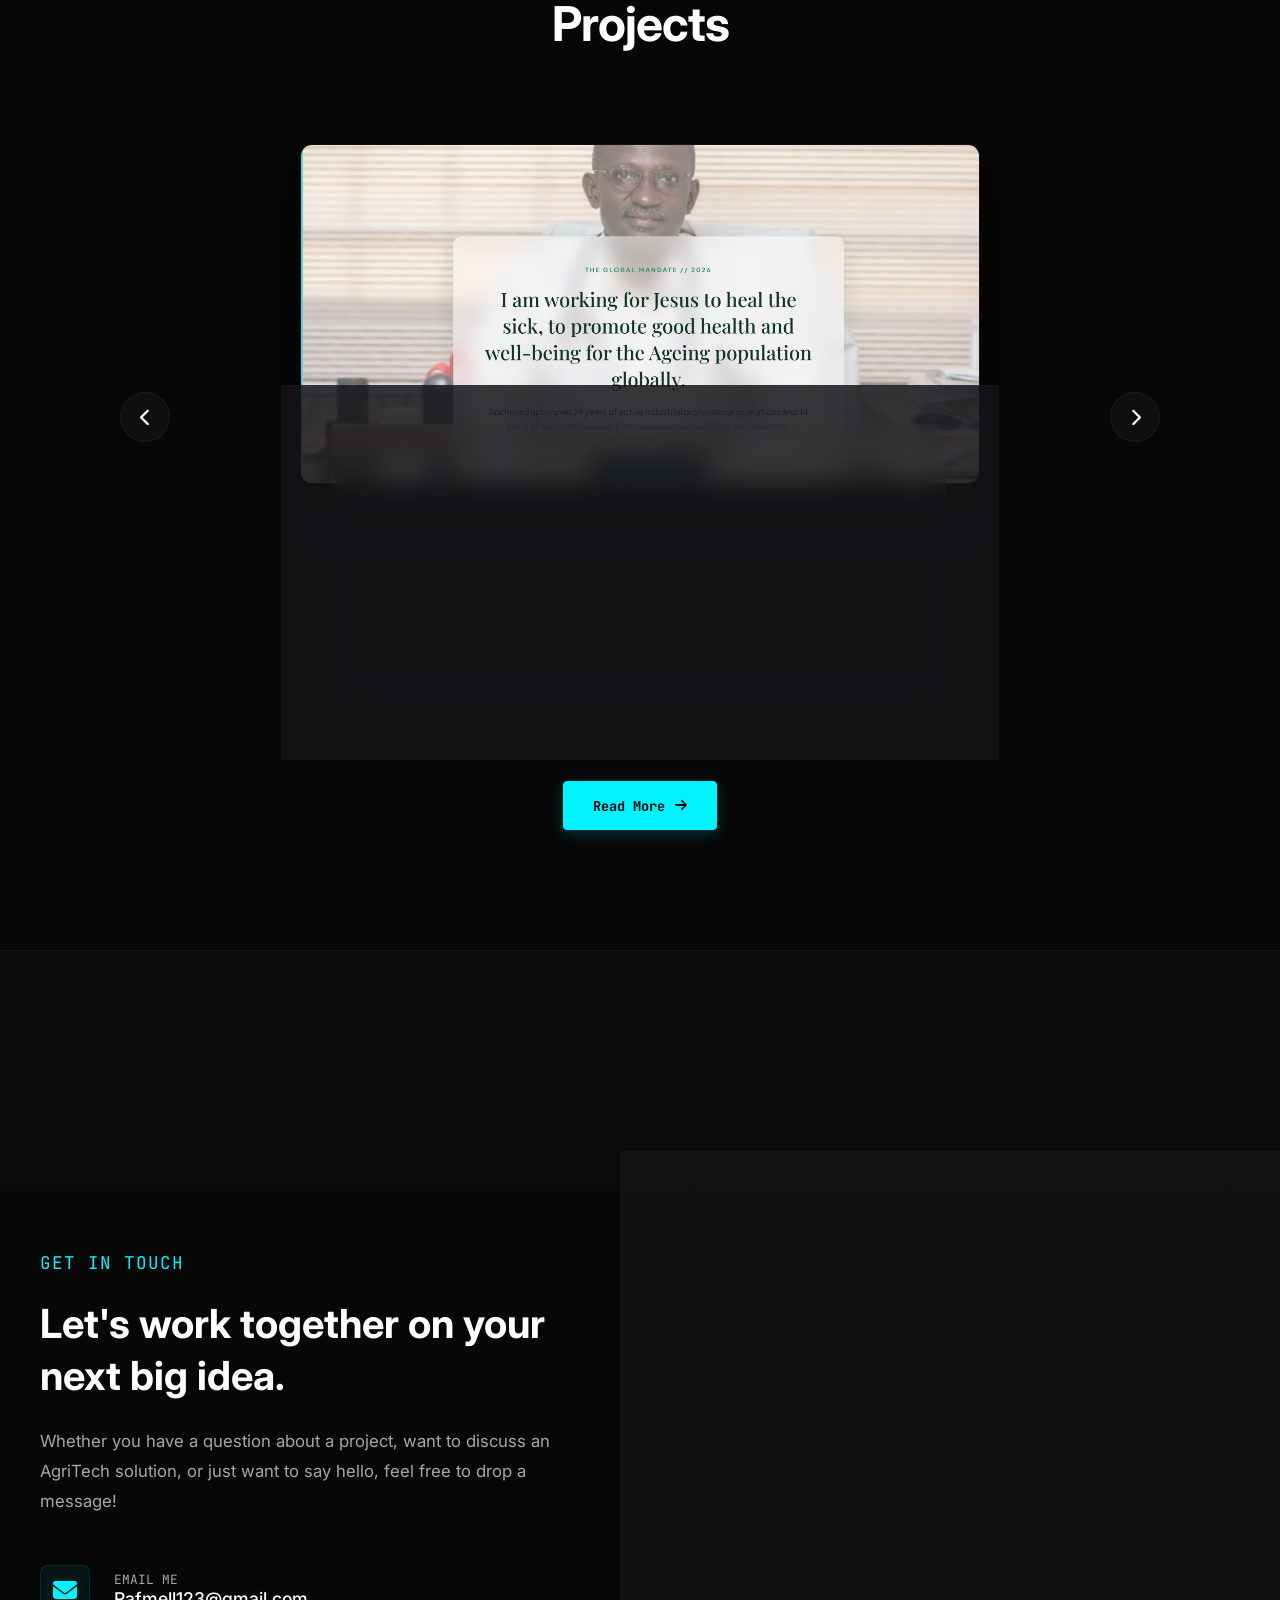
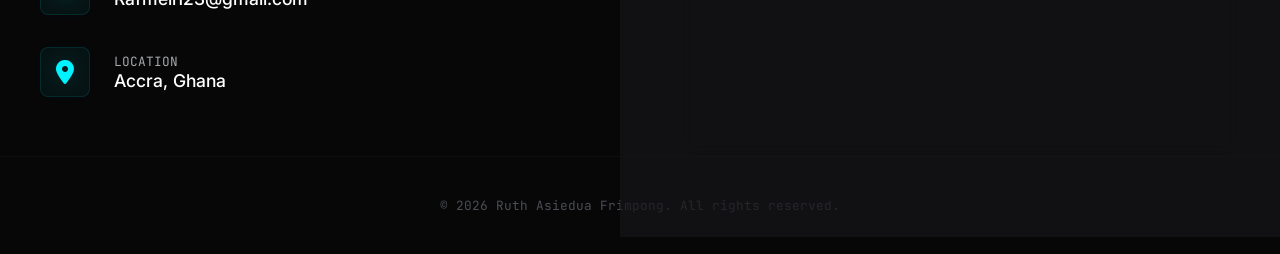
==== commit ded1ea48: "Update index.html" ====
--- a/index.html
+++ b/index.html
@@ -42,10 +42,10 @@
                 </p>
 
                 <div class="social-icons">
-                    <a href="#" target="_blank" rel="noopener noreferrer" title="LinkedIn"><i class="fab fa-linkedin-in"></i></a>
-                    <a href="#" target="_blank" rel="noopener noreferrer" title="GitHub"><i class="fab fa-github"></i></a>
+                    <a href="https://www.linkedin.com/in/%20ruth-frimpong-827002388" target="_blank" rel="noopener noreferrer" title="LinkedIn"><i class="fab fa-linkedin-in"></i></a>
+                    <a href="https://github.com/raf-stacks" target="_blank" rel="noopener noreferrer" title="GitHub"><i class="fab fa-github"></i></a>
                     <a href="#" target="_blank" rel="noopener noreferrer" title="Instagram"><i class="fab fa-instagram"></i></a>
-                    <a href="#" target="_blank" rel="noopener noreferrer" title="WhatsApp"><i class="fab fa-whatsapp"></i></a>
+                    <a href="+233 27 519 6563" target="_blank" rel="noopener noreferrer" title="WhatsApp"><i class="fab fa-whatsapp"></i></a>
                     <a href="#" target="_blank" rel="noopener noreferrer" title="TikTok"><i class="fab fa-tiktok"></i></a>
                 </div>
 
@@ -409,4 +409,4 @@
 
 <script src="script.js"></script>
 </body>
-</html>+</html>
